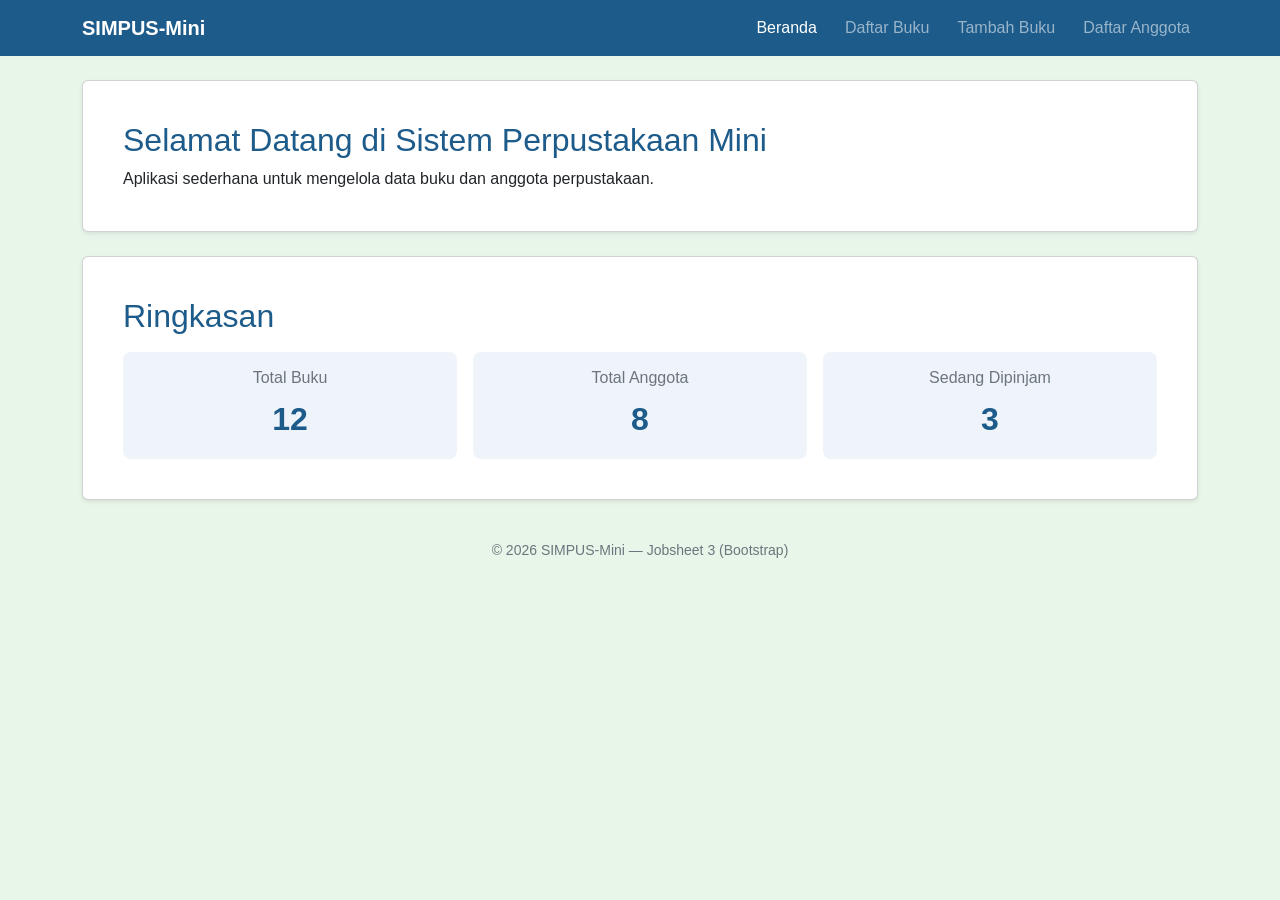
==== index.html @ a5a243c2 "Simpus Mini" ====
<!DOCTYPE html>
<html lang="id">
<head>
    <meta charset="UTF-8">
    <meta name="viewport" content="width=device-width, initial-scale=1">
    <title>SIMPUS-Mini | Beranda</title>
    <link href="https://cdn.jsdelivr.net/npm/bootstrap@5.3.3/dist/css/bootstrap.min.css" rel="stylesheet">
    <link rel="stylesheet" href="../assets/style.css">
</head>
<body>
    <header class="navbar navbar-expand-lg navbar-dark" style="background-color:#1d5b8a;">
        <div class="container">
            <a class="navbar-brand fw-semibold" href="index.html">SIMPUS-Mini</a>
            <button class="navbar-toggler" type="button" data-bs-toggle="collapse" data-bs-target="#navMenu" aria-controls="navMenu" aria-expanded="false" aria-label="Toggle navigation">
                <span class="navbar-toggler-icon"></span>
            </button>
            <nav class="collapse navbar-collapse" id="navMenu">
                <ul class="navbar-nav ms-auto">
                    <li class="nav-item"><a class="nav-link active" href="index.html">Beranda</a></li>
                    <li class="nav-item">
                        <a class="nav-link" href="list.html">Daftar Buku</a>
                    </li>
                    <li class="nav-item">
                        <a class="nav-link" href="tambah.html">Tambah Buku</a>
                    </li>
                    <li class="nav-item">
                        <a class="nav-link" href="../anggota/list.html">Daftar Anggota</a>
                    </li>
                </ul>
            </nav>
        </div>
    </header>

    <main class="container my-4">
        <section class="card shadow-sm mb-4">
            <div class="card-body">
                <h2 class="card-title" style="color:#1d5b8a;">Selamat Datang di Sistem Perpustakaan Mini</h2>
                <p class="card-text mb-0">Aplikasi sederhana untuk mengelola data buku dan anggota perpustakaan.</p>
            </div>
        </section>

        <section class="card shadow-sm mb-4">
            <div class="card-body">
                <h2 class="card-title mb-3" style="color:#1d5b8a;">Ringkasan</h2>
                <div class="row g-3 text-center">
                    <div class="col-12 col-md-4">
                        <div class="p-3 rounded-3" style="background-color:#eef4fa;">
                            <h3 class="h6 text-secondary">Total Buku</h3>
                            <p class="fs-2 fw-bold mb-0" style="color:#1d5b8a;">12</p>
                        </div>
                    </div>
                    <div class="col-12 col-md-4">
                        <div class="p-3 rounded-3" style="background-color:#eef4fa;">
                            <h3 class="h6 text-secondary">Total Anggota</h3>
                            <p class="fs-2 fw-bold mb-0" style="color:#1d5b8a;">8</p>
                        </div>
                    </div>
                    <div class="col-12 col-md-4">
                        <div class="p-3 rounded-3" style="background-color:#eef4fa;">
                            <h3 class="h6 text-secondary">Sedang Dipinjam</h3>
                            <p class="fs-2 fw-bold mb-0" style="color:#1d5b8a;">3</p>
                        </div>
                    </div>
                </div>
            </div>
        </section>
    </main>

    <footer class="text-center text-secondary py-3 small">
        <p class="mb-0">&copy; 2026 SIMPUS-Mini &mdash; Jobsheet 3 (Bootstrap)</p>
    </footer>

    <script src="https://cdn.jsdelivr.net/npm/bootstrap@5.3.3/dist/js/bootstrap.bundle.min.js"></script>
</body>
</html>
---- assets/style.css ----
* {
    box-sizing: border-box;
    margin: 0;
    padding: 0;
}

body {
    font-family: "Segoe UI", Arial, sans-serif;
    color: #2b2b2b;
    background-color: #e8f5e9;
    line-height: 1.5;
}

a {
    text-decoration: none;
    color: #0000FF;
}

a:hover {
    text-decoration: underline;
}

header {
    background-color: #0000FF;
    color: #fff;
    padding: 1rem 1.5rem;
    display: flex;
    align-items: center;
    justify-content: space-between;
    flex-wrap: wrap;
    position: relative;
}

header h1 {
    font-size: 1.4rem;
}

.nav-toggle {
    display: none;
}

.nav-toggle-label {
    display: block;
    font-size: 1.6rem;
    color: #fff;
    cursor: pointer;
}

header nav {
    display: none;
    width: 100%;
    order: 3;
    margin-top: 1rem;
}

.nav-toggle:checked ~ nav {
    display: block;
}

header nav ul {
    list-style: none;
    display: flex;
    flex-direction: column;
    gap: 0.75rem;
}

header nav a {
    color: #fff;
    font-weight: 500;
}

main {
    width: 100%;
    margin: 2rem auto;
    padding: 0 1.5rem;
}

section {
    background-color: #fff;
    border-radius: 8px;
    padding: 1.5rem;
    margin-bottom: 1.5rem;
    box-shadow: 0 1px 3px rgba(0, 0, 0, 0.08);
}

section h2 {
    margin-bottom: 1rem;
    color: #0000FF;
}

/* main section:nth-of-type(2) {
    display: grid;
    grid-template-columns: 1fr;
    gap: 1rem;
} */

main section:nth-of-type(2) article {
    background-color: #eaf1f8;
    border-radius: 8px;
    padding: 1.25rem;
    text-align: center;
}

main section:nth-of-type(2) article h3 {
    font-size: 0.95rem;
    color: #55677a;
    margin-bottom: 0.5rem;
}

main section:nth-of-type(2) article p {
    font-size: 1.8rem;
    font-weight: 700;
    color: #0000FF;
}

form p {
    margin-bottom: 1rem;
}

form label {
    display: block;
    margin-bottom: 0.35rem;
    font-weight: 500;
    color: #444;
}

form input, form select {
    width: 100%;
    max-width: 100%;
    padding: 0.55rem 0.7rem;
    border: 1px solid #cdd4da;
    border-radius: 4px;
    font-size: 1rem;
}

form button[type="submit"] {
    background-color: #0000FF;
    color: #fff;
    border: none;
    padding: 0.6rem 1.5rem;
    border-radius: 4px;
    font-size: 1rem;
    cursor: pointer;
}

form button[type="submit"]:hover {
    background-color: #164869;
}

table {
    width: 100%;
    border-collapse: collapse;
}

th, td {
    text-align: left;
    padding: 0.65rem 0.75rem;
    border-bottom: 1px solid #e2e6ea;
}

thead {
    background-color: #0000FF;
    color: #fff;
}

tbody tr:nth-child(even) {
    background-color: #f7f9fb;
}

tbody tr:hover {
    background-color: #eef4fa;
}

td button {
    padding: 0.35rem 0.7rem;
    margin-right: 0.35rem;
    border: none;
    border-radius: 4px;
    cursor: pointer;
    font-size: 0.85rem;
}

td button:first-of-type {
    background-color: #f0ad4e;
    color: #fff;
}

td button:nth-of-type(2) {
    background-color: #228B22;
    color: #fff;
}

td button:last-of-type {
    background-color: #d9534f;
    color: #fff;
}

.table-responsive,
.code-responsive {
    overflow-x: auto;
    width: 100%;
}

footer {
    text-align: center;
    padding: 1.25rem;
    color: #7a8794;
    font-size: 0.9rem;
}

@media (min-width: 481px) {
    /* main section:nth-of-type(2) {
        grid-template-columns: repeat(2, 1fr);
    } */

    form input, form select {
        max-width: 400px;
    }
}

@media (min-width: 900px) {
    main {
        max-width: 1000px;
    }

    .nav-toggle-label {
        display: none;
    }

    header nav {
        display: block;
        width: auto;
        order: unset;
        margin-top: 0;
    }

    header nav ul {
        flex-direction: row;
    }

    /* main section:nth-of-type(2) {
        grid-template-columns: repeat(4, 1fr);
    } */
}

@media (min-width: 1400px) {
    main {
        max-width: 1200px;
    }
}
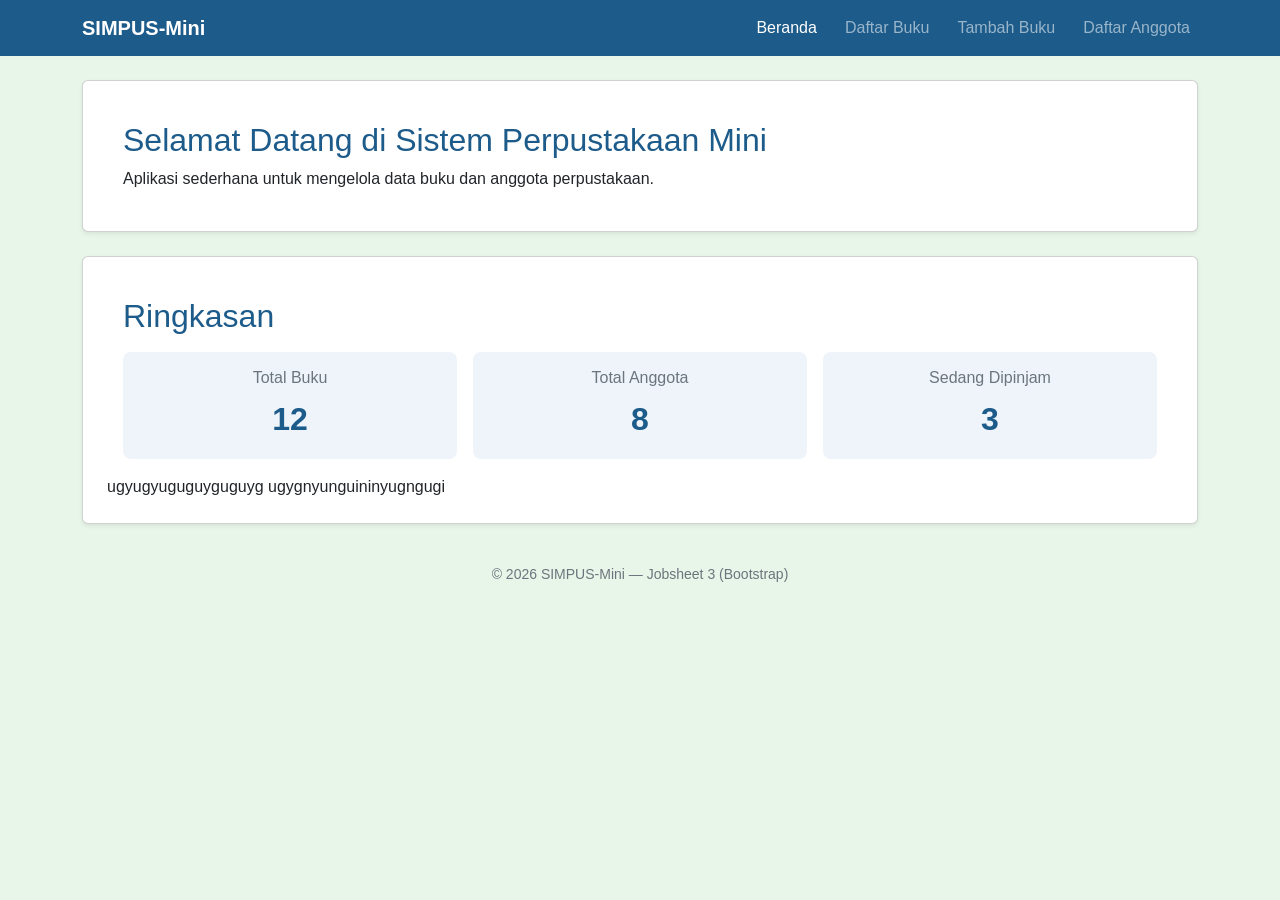
==== commit a3928a7a: "simpus mini js 3" ====
--- a/index.html
+++ b/index.html
@@ -63,6 +63,8 @@
                     </div>
                 </div>
             </div>
+
+            ugyugyuguguyguguyg ugygnyunguininyugngugi 
         </section>
     </main>
 
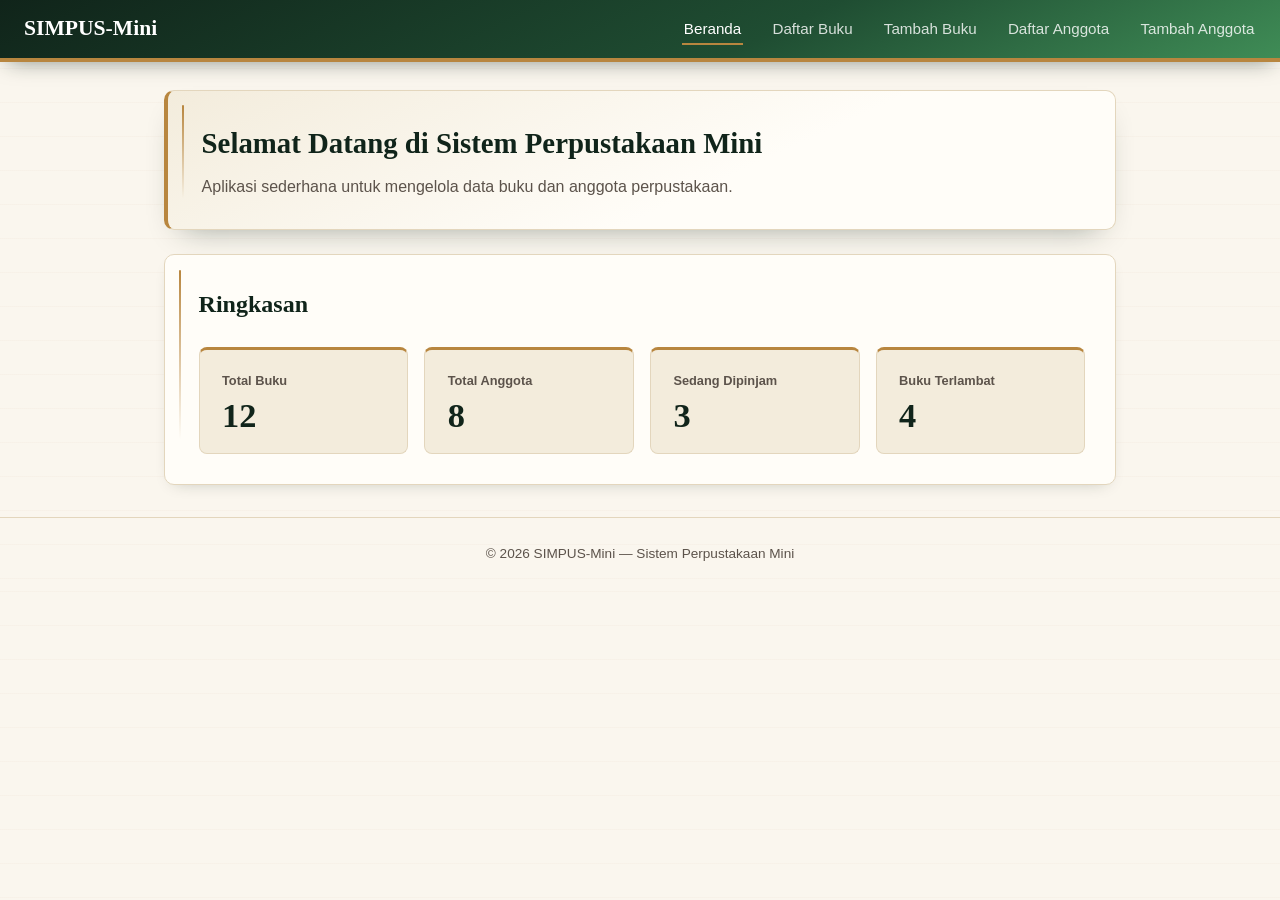
==== commit 4c6bf183: "Fix SIMPUS homepage styling" ====
--- a/index.html
+++ b/index.html
@@ -1,77 +1,41 @@
 <!DOCTYPE html>
 <html lang="id">
 <head>
-    <meta charset="UTF-8">
-    <meta name="viewport" content="width=device-width, initial-scale=1">
-    <title>SIMPUS-Mini | Beranda</title>
-    <link href="https://cdn.jsdelivr.net/npm/bootstrap@5.3.3/dist/css/bootstrap.min.css" rel="stylesheet">
-    <link rel="stylesheet" href="../assets/style.css">
+	<meta charset="UTF-8">
+	<meta name="viewport" content="width=device-width, initial-scale=1.0">
+	<title>SIMPUS-Mini | Beranda</title>
+	<link rel="stylesheet" href="assets/style.css">
 </head>
 <body>
-    <header class="navbar navbar-expand-lg navbar-dark" style="background-color:#1d5b8a;">
-        <div class="container">
-            <a class="navbar-brand fw-semibold" href="index.html">SIMPUS-Mini</a>
-            <button class="navbar-toggler" type="button" data-bs-toggle="collapse" data-bs-target="#navMenu" aria-controls="navMenu" aria-expanded="false" aria-label="Toggle navigation">
-                <span class="navbar-toggler-icon"></span>
-            </button>
-            <nav class="collapse navbar-collapse" id="navMenu">
-                <ul class="navbar-nav ms-auto">
-                    <li class="nav-item"><a class="nav-link active" href="index.html">Beranda</a></li>
-                    <li class="nav-item">
-                        <a class="nav-link" href="list.html">Daftar Buku</a>
-                    </li>
-                    <li class="nav-item">
-                        <a class="nav-link" href="tambah.html">Tambah Buku</a>
-                    </li>
-                    <li class="nav-item">
-                        <a class="nav-link" href="../anggota/list.html">Daftar Anggota</a>
-                    </li>
-                </ul>
-            </nav>
-        </div>
-    </header>
+	<header>
+		<a class="brand" href="index.html"><h1>SIMPUS-Mini</h1></a>
+		<input type="checkbox" id="nav-toggle" class="nav-toggle">
+		<label for="nav-toggle" class="nav-toggle-label"><span></span><span></span><span></span></label>
+		<nav>
+			<ul>
+				<li><a class="active" href="index.html">Beranda</a></li>
+				<li><a href="buku/list.html">Daftar Buku</a></li>
+				<li><a href="buku/tambah.html">Tambah Buku</a></li>
+				<li><a href="anggota/list.html">Daftar Anggota</a></li>
+				<li><a href="anggota/tambah.html">Tambah Anggota</a></li>
+			</ul>
+		</nav>
+	</header>
 
-    <main class="container my-4">
-        <section class="card shadow-sm mb-4">
-            <div class="card-body">
-                <h2 class="card-title" style="color:#1d5b8a;">Selamat Datang di Sistem Perpustakaan Mini</h2>
-                <p class="card-text mb-0">Aplikasi sederhana untuk mengelola data buku dan anggota perpustakaan.</p>
-            </div>
-        </section>
+	<main>
+		<section>
+			<h2>Selamat Datang di Sistem Perpustakaan Mini</h2>
+			<p class="page-description">Aplikasi sederhana untuk mengelola data buku dan anggota perpustakaan.</p>
+		</section>
+		<section>
+			<h2>Ringkasan</h2>
+			<article><h3>Total Buku</h3><p>12</p></article>
+			<article><h3>Total Anggota</h3><p>8</p></article>
+			<article><h3>Sedang Dipinjam</h3><p>3</p></article>
+			<article><h3>Buku Terlambat</h3><p>4</p></article>
+		</section>
+	</main>
 
-        <section class="card shadow-sm mb-4">
-            <div class="card-body">
-                <h2 class="card-title mb-3" style="color:#1d5b8a;">Ringkasan</h2>
-                <div class="row g-3 text-center">
-                    <div class="col-12 col-md-4">
-                        <div class="p-3 rounded-3" style="background-color:#eef4fa;">
-                            <h3 class="h6 text-secondary">Total Buku</h3>
-                            <p class="fs-2 fw-bold mb-0" style="color:#1d5b8a;">12</p>
-                        </div>
-                    </div>
-                    <div class="col-12 col-md-4">
-                        <div class="p-3 rounded-3" style="background-color:#eef4fa;">
-                            <h3 class="h6 text-secondary">Total Anggota</h3>
-                            <p class="fs-2 fw-bold mb-0" style="color:#1d5b8a;">8</p>
-                        </div>
-                    </div>
-                    <div class="col-12 col-md-4">
-                        <div class="p-3 rounded-3" style="background-color:#eef4fa;">
-                            <h3 class="h6 text-secondary">Sedang Dipinjam</h3>
-                            <p class="fs-2 fw-bold mb-0" style="color:#1d5b8a;">3</p>
-                        </div>
-                    </div>
-                </div>
-            </div>
-
-            ugyugyuguguyguguyg ugygnyunguininyugngugi 
-        </section>
-    </main>
-
-    <footer class="text-center text-secondary py-3 small">
-        <p class="mb-0">&copy; 2026 SIMPUS-Mini &mdash; Jobsheet 3 (Bootstrap)</p>
-    </footer>
-
-    <script src="https://cdn.jsdelivr.net/npm/bootstrap@5.3.3/dist/js/bootstrap.bundle.min.js"></script>
+	<footer><p>&copy; 2026 SIMPUS-Mini &mdash; Sistem Perpustakaan Mini</p></footer>
 </body>
-</html>+</html>
--- a/assets/style.css
+++ b/assets/style.css
@@ -1,250 +1,14 @@
-* {
-    box-sizing: border-box;
-    margin: 0;
-    padding: 0;
-}
+.page-content{padding-top:65px;padding-bottom:90px;min-height:650px}.page-title{display:flex;align-items:end;justify-content:space-between;margin-bottom:35px}.page-title h1,.form-shell h1{font:700 45px/1.05 'Space Grotesk',sans-serif;letter-spacing:-2px;margin:0}.filter-bar{display:flex;gap:22px;align-items:center;border-bottom:1px solid var(--line);padding-bottom:17px;margin-bottom:25px;color:var(--muted);font-size:13px}.filter-bar strong{color:var(--ink);margin-right:auto}.filter-active{color:var(--orange);font-weight:700;border-bottom:2px solid var(--orange);padding-bottom:18px;margin-bottom:-18px}.card-actions{display:flex;border-top:1px solid var(--line);padding:10px 18px;gap:9px}.card-actions button,.table-action{border:0;background:transparent;color:var(--muted);font:600 12px 'DM Sans',sans-serif;cursor:pointer}.card-actions .danger{color:#d45f56}.unavailable{color:#c26a31}.form-shell{background:#fff;border:1px solid var(--line);border-radius:12px;padding:38px 42px;max-width:720px;margin:0 auto}.form-intro{color:var(--muted);margin:10px 0 30px}.form-shell form{display:grid;gap:18px}.form-shell label{display:grid;gap:7px;color:var(--ink);font-size:13px;font-weight:700}.form-shell input,.form-shell select,.form-shell textarea{border:1px solid #dce1db;border-radius:6px;padding:12px 13px;font:400 14px 'DM Sans',sans-serif;color:var(--ink);background:#fff}.form-shell textarea{resize:vertical}.form-row{display:grid;grid-template-columns:1fr 1fr;gap:16px}.form-actions{display:flex;justify-content:flex-end;align-items:center;gap:24px;margin-top:10px}.table-shell{background:#fff;border:1px solid var(--line);border-radius:12px;overflow:hidden}.table-top{display:flex;justify-content:space-between;padding:20px 24px;border-bottom:1px solid var(--line)}.table-top strong{font:600 17px 'Space Grotesk',sans-serif}.table-top span{color:#438456;font-size:12px}.table-responsive{overflow-x:auto}table{width:100%;border-collapse:collapse;font-size:13px}th,td{text-align:left;padding:17px 24px;border-bottom:1px solid var(--line);white-space:nowrap}th{font-size:10px;letter-spacing:1px;text-transform:uppercase;color:var(--muted);font-weight:700}td strong,td small{display:block}td small{color:var(--muted);font-size:11px;margin-top:2px}.status{display:inline-block;border-radius:20px;padding:5px 10px;font-size:11px;font-weight:700}.status-green{background:#e1f0e2;color:#3e8050}.status-orange{background:#ffeadb;color:#bd6b35}.status-blue{background:#e1edf4;color:#437692}.table-action{color:var(--orange)}
+@media(max-width:760px){.page-content{padding-top:42px}.page-title{align-items:start;gap:25px;flex-direction:column}.page-title h1,.form-shell h1{font-size:37px}.filter-bar{gap:13px;overflow:auto}.filter-bar span{white-space:nowrap}.form-shell{padding:28px 20px}.form-row{grid-template-columns:1fr}.table-top,th,td{padding-left:16px;padding-right:16px}}
+@import url('https://fonts.googleapis.com/css2?family=DM+Sans:wght@400;500;600;700&family=Space+Grotesk:wght@500;600;700&display=swap');
+:root{--ink:#18252b;--muted:#6c7c80;--cream:#f6f5ef;--orange:#f2633d;--line:#e6e7df;--navy:#183b49}
+*{box-sizing:border-box}body{margin:0;color:var(--ink);background:var(--cream);font-family:'DM Sans',sans-serif;line-height:1.5}a{text-decoration:none;color:inherit}.container{width:min(1120px,calc(100% - 48px));margin:auto}.site-header{background:var(--cream);padding:23px 0;border-bottom:1px solid rgba(24,37,43,.08)}.nav-wrap,.footer-wrap{display:flex;align-items:center;justify-content:space-between}.brand{display:flex;align-items:center;gap:10px;font:700 20px 'Space Grotesk',sans-serif}.brand>span:last-child>span{color:var(--orange)}.brand-mark{display:grid;place-items:center;width:31px;height:31px;border-radius:9px;background:var(--orange);color:#fff;font-size:11px;letter-spacing:-.5px}.main-nav{display:flex;gap:31px;align-items:center;color:#637276;font-size:14px;font-weight:600}.main-nav a{padding:8px 0}.main-nav a.active,.main-nav a:hover{color:var(--ink)}.nav-cta{border:1px solid #cdd4ce;border-radius:7px;padding:10px 14px!important;color:var(--ink)!important}.nav-cta span,.button span,.text-link span{font-size:18px;margin-left:9px}.hero{display:grid;grid-template-columns:1fr 1fr;gap:60px;min-height:510px;align-items:center;padding-top:45px}.eyebrow{margin:0 0 13px;color:var(--orange);font-size:11px;font-weight:700;letter-spacing:2px}.hero h1{font:700 clamp(44px,6vw,72px)/1.04 'Space Grotesk',sans-serif;letter-spacing:-3px;margin:0 0 24px}.hero h1 em{color:var(--orange);font-style:normal}.hero-text{max-width:440px;color:var(--muted);font-size:16px}.hero-actions{display:flex;align-items:center;gap:26px;margin:30px 0}.button{display:inline-flex;align-items:center;border-radius:7px;padding:14px 19px;font-weight:700;font-size:14px}.button-primary{background:var(--orange);color:#fff;box-shadow:0 10px 20px rgba(242,99,61,.2)}.text-link{font-size:14px;font-weight:700}.text-link span{color:var(--orange)}.trust-row{display:flex;gap:9px;align-items:center;color:var(--muted);font-size:12px}.stars{color:#f6a31c;letter-spacing:2px}.hero-visual{height:415px;border-radius:18px;background-image:linear-gradient(145deg,rgba(25,59,73,.02),rgba(24,59,73,.5)),url('https://images.unsplash.com/photo-1558981806-ec527fa84c39?auto=format&fit=crop&w=1000&q=85');background-size:cover;background-position:center;position:relative;overflow:hidden}.hero-visual:after{content:'';position:absolute;inset:0;background:linear-gradient(20deg,rgba(24,59,73,.35),transparent 55%)}.hero-badge{position:absolute;z-index:1;right:22px;top:22px;background:#fff;padding:13px 16px;border-radius:9px;box-shadow:0 8px 20px #183b4925;font-size:11px}.hero-badge strong,.hero-badge b,.hero-badge small{display:block}.hero-badge strong{color:var(--muted);font-weight:500}.hero-badge b{font:700 23px 'Space Grotesk',sans-serif}.hero-badge small{color:var(--muted)}.stats{display:grid;grid-template-columns:repeat(4,1fr);gap:15px;padding:24px 0 70px}.stats>div{display:flex;gap:13px;align-items:center;border-top:1px solid var(--line);padding-top:18px}.stat-icon{width:35px;height:35px;border-radius:50%;display:grid;place-items:center;font-weight:700}.orange{background:#ffddce;color:var(--orange)}.green{background:#d7ead8;color:#438456}.blue{background:#d7e4ed;color:#387494}.violet{background:#e4dded;color:#765c93}.stats p{margin:0}.stats strong{display:block;font:700 17px 'Space Grotesk',sans-serif}.stats small{color:var(--muted);font-size:11px}.section{padding-bottom:90px}.section-heading{display:flex;justify-content:space-between;align-items:end;margin-bottom:25px}.section-heading h2,.booking-banner h2{font:700 34px/1.1 'Space Grotesk',sans-serif;letter-spacing:-1.5px;margin:0}.motor-grid{display:grid;grid-template-columns:repeat(3,1fr);gap:18px}.motor-card{background:#fff;border:1px solid var(--line);border-radius:10px;overflow:hidden}.motor-image{height:190px;position:relative;display:grid;place-items:center}.scooter-one{background:#f9e0d5}.scooter-two{background:#dbe8ef}.scooter-three{background:#e0eddf}.motor-emoji{font-size:76px;filter:grayscale(.2);transform:rotate(-8deg)}.availability{position:absolute;top:13px;left:13px;background:#fff;color:#438456;border-radius:20px;padding:5px 9px;font-size:10px;font-weight:700}.motor-info{display:flex;justify-content:space-between;padding:17px 18px}.motor-info h3{font:600 17px 'Space Grotesk',sans-serif;margin:0 0 3px}.motor-info p{font-size:11px;color:var(--muted);margin:0}.motor-info>strong{font:700 15px 'Space Grotesk',sans-serif}.motor-info small{display:block;font:400 10px 'DM Sans',sans-serif;color:var(--muted);text-align:right}.booking-banner{background:var(--navy);color:#fff;border-radius:12px;margin-bottom:65px;padding:42px 50px;display:flex;align-items:center;justify-content:space-between}.booking-banner .eyebrow{color:#ff9275}.button-light{background:#fff;color:var(--navy)}footer{border-top:1px solid var(--line);padding:25px 0;color:var(--muted);font-size:11px}.footer-wrap p{margin:0}@media(max-width:760px){.container{width:min(100% - 32px,560px)}.main-nav{gap:13px;font-size:11px}.main-nav a:nth-child(2),.main-nav a:nth-child(3){display:none}.hero{display:block;padding-top:45px}.hero h1{font-size:52px}.hero-visual{height:280px;margin-top:35px}.stats{grid-template-columns:repeat(2,1fr);padding-bottom:55px}.motor-grid{grid-template-columns:1fr}.section-heading{align-items:start;gap:15px;flex-direction:column}.booking-banner{padding:30px 25px;display:block}.booking-banner h2{font-size:28px;margin-bottom:25px}.footer-wrap{gap:20px;align-items:start;flex-direction:column}.footer-wrap p{font-size:10px}}
+@import url('https://fonts.googleapis.com/css2?family=Fraunces:opsz,wght@9..144,400;9..144,600;9..144,700&family=Inter:wght@400;500;600;700&display=swap');
 
-body {
-    font-family: "Segoe UI", Arial, sans-serif;
-    color: #2b2b2b;
-    background-color: #e8f5e9;
-    line-height: 1.5;
-}
-
-a {
-    text-decoration: none;
-    color: #0000FF;
-}
-
-a:hover {
-    text-decoration: underline;
-}
-
-header {
-    background-color: #0000FF;
-    color: #fff;
-    padding: 1rem 1.5rem;
-    display: flex;
-    align-items: center;
-    justify-content: space-between;
-    flex-wrap: wrap;
-    position: relative;
-}
-
-header h1 {
-    font-size: 1.4rem;
-}
-
-.nav-toggle {
-    display: none;
-}
-
-.nav-toggle-label {
-    display: block;
-    font-size: 1.6rem;
-    color: #fff;
-    cursor: pointer;
-}
-
-header nav {
-    display: none;
-    width: 100%;
-    order: 3;
-    margin-top: 1rem;
-}
-
-.nav-toggle:checked ~ nav {
-    display: block;
-}
-
-header nav ul {
-    list-style: none;
-    display: flex;
-    flex-direction: column;
-    gap: 0.75rem;
-}
-
-header nav a {
-    color: #fff;
-    font-weight: 500;
-}
-
-main {
-    width: 100%;
-    margin: 2rem auto;
-    padding: 0 1.5rem;
-}
-
-section {
-    background-color: #fff;
-    border-radius: 8px;
-    padding: 1.5rem;
-    margin-bottom: 1.5rem;
-    box-shadow: 0 1px 3px rgba(0, 0, 0, 0.08);
-}
-
-section h2 {
-    margin-bottom: 1rem;
-    color: #0000FF;
-}
-
-/* main section:nth-of-type(2) {
-    display: grid;
-    grid-template-columns: 1fr;
-    gap: 1rem;
-} */
-
-main section:nth-of-type(2) article {
-    background-color: #eaf1f8;
-    border-radius: 8px;
-    padding: 1.25rem;
-    text-align: center;
-}
-
-main section:nth-of-type(2) article h3 {
-    font-size: 0.95rem;
-    color: #55677a;
-    margin-bottom: 0.5rem;
-}
-
-main section:nth-of-type(2) article p {
-    font-size: 1.8rem;
-    font-weight: 700;
-    color: #0000FF;
-}
-
-form p {
-    margin-bottom: 1rem;
-}
-
-form label {
-    display: block;
-    margin-bottom: 0.35rem;
-    font-weight: 500;
-    color: #444;
-}
-
-form input, form select {
-    width: 100%;
-    max-width: 100%;
-    padding: 0.55rem 0.7rem;
-    border: 1px solid #cdd4da;
-    border-radius: 4px;
-    font-size: 1rem;
-}
-
-form button[type="submit"] {
-    background-color: #0000FF;
-    color: #fff;
-    border: none;
-    padding: 0.6rem 1.5rem;
-    border-radius: 4px;
-    font-size: 1rem;
-    cursor: pointer;
-}
-
-form button[type="submit"]:hover {
-    background-color: #164869;
-}
-
-table {
-    width: 100%;
-    border-collapse: collapse;
-}
-
-th, td {
-    text-align: left;
-    padding: 0.65rem 0.75rem;
-    border-bottom: 1px solid #e2e6ea;
-}
-
-thead {
-    background-color: #0000FF;
-    color: #fff;
-}
-
-tbody tr:nth-child(even) {
-    background-color: #f7f9fb;
-}
-
-tbody tr:hover {
-    background-color: #eef4fa;
-}
-
-td button {
-    padding: 0.35rem 0.7rem;
-    margin-right: 0.35rem;
-    border: none;
-    border-radius: 4px;
-    cursor: pointer;
-    font-size: 0.85rem;
-}
-
-td button:first-of-type {
-    background-color: #f0ad4e;
-    color: #fff;
-}
-
-td button:nth-of-type(2) {
-    background-color: #228B22;
-    color: #fff;
-}
-
-td button:last-of-type {
-    background-color: #d9534f;
-    color: #fff;
-}
-
-.table-responsive,
-.code-responsive {
-    overflow-x: auto;
-    width: 100%;
-}
-
-footer {
-    text-align: center;
-    padding: 1.25rem;
-    color: #7a8794;
-    font-size: 0.9rem;
-}
-
-@media (min-width: 481px) {
-    /* main section:nth-of-type(2) {
-        grid-template-columns: repeat(2, 1fr);
-    } */
-
-    form input, form select {
-        max-width: 400px;
-    }
-}
-
-@media (min-width: 900px) {
-    main {
-        max-width: 1000px;
-    }
-
-    .nav-toggle-label {
-        display: none;
-    }
-
-    header nav {
-        display: block;
-        width: auto;
-        order: unset;
-        margin-top: 0;
-    }
-
-    header nav ul {
-        flex-direction: row;
-    }
-
-    /* main section:nth-of-type(2) {
-        grid-template-columns: repeat(4, 1fr);
-    } */
-}
-
-@media (min-width: 1400px) {
-    main {
-        max-width: 1200px;
-    }
-}+:root{--forest-950:#10241a;--forest-800:#1f4d32;--forest-600:#3f8c56;--gold-500:#b8863f;--gold-100:#f1e4c8;--cream-50:#faf6ee;--cream-100:#f3ecdc;--paper:#fffdf8;--ink-900:#241f1c;--ink-600:#5c534b;--line:#e3d6bd;--shadow:0 14px 30px -18px rgba(16,36,26,.45)}
+*{box-sizing:border-box;margin:0;padding:0}html{scroll-behavior:smooth}body{font-family:Inter,"Segoe UI",Arial,sans-serif;color:var(--ink-900);background:var(--cream-50);background-image:repeating-linear-gradient(180deg,rgba(184,134,63,.035) 0,rgba(184,134,63,.035) 1px,transparent 1px,transparent 34px);line-height:1.6}h1,h2,h3{font-family:Fraunces,Georgia,serif;color:var(--forest-950)}a{color:inherit;text-decoration:none}a:hover{text-decoration:underline;text-decoration-color:var(--gold-500)}
+header{background:linear-gradient(155deg,var(--forest-950),var(--forest-800) 60%,var(--forest-600));color:#fff;padding:1rem 1.5rem;display:flex;align-items:center;justify-content:space-between;position:relative;box-shadow:0 4px 0 var(--gold-500),0 10px 22px -8px rgba(16,36,26,.55)}.brand{color:#fff}.brand h1{font-size:1.35rem;font-weight:600;color:#fff}.nav-toggle{position:absolute;opacity:0;pointer-events:none}.nav-toggle-label{display:none}.nav-toggle-label span{display:block;width:20px;height:2px;background:#fff;margin:4px}.nav-toggle:checked~nav{max-height:320px}header nav ul{list-style:none;display:flex;gap:1.75rem}header nav a{color:rgba(255,255,255,.82);font-weight:500;font-size:.95rem;padding:.35rem .1rem;border-bottom:2px solid transparent}header nav a:hover,header nav a.active{color:#fff;text-decoration:none}header nav a.active{border-bottom-color:var(--gold-500)}
+main{max-width:1000px;margin:2rem auto;padding:0 1.5rem}section{position:relative;background:var(--paper);border:1px solid var(--line);border-radius:10px;padding:1.85rem 1.85rem 1.85rem 2.1rem;margin-bottom:1.5rem;box-shadow:0 6px 16px -10px rgba(16,36,26,.3)}section:before{content:"";position:absolute;left:.85rem;top:.9rem;bottom:.9rem;width:2px;background:linear-gradient(180deg,var(--gold-500),transparent 85%);border-radius:2px}section h2{margin-bottom:.5rem;font-size:1.5rem;font-weight:600}main section:first-of-type{background:linear-gradient(155deg,var(--cream-100),var(--paper) 60%);border-left:4px solid var(--gold-500);box-shadow:var(--shadow)}main section:first-of-type h2{font-size:1.8rem}main section:first-of-type p{color:var(--ink-600);max-width:60ch}
+main section:nth-of-type(2){display:grid;grid-template-columns:repeat(auto-fit,minmax(190px,1fr));gap:1rem}main section:nth-of-type(2) h2{grid-column:1/-1}main section:nth-of-type(2) article{background:var(--cream-100);border:1px solid var(--line);border-top:3px solid var(--gold-500);border-radius:8px;padding:1.3rem 1.4rem;transition:transform .18s ease,box-shadow .18s ease}main section:nth-of-type(2) article:hover{transform:translateY(-2px);box-shadow:var(--shadow)}main section:nth-of-type(2) article h3{font-family:Inter,sans-serif;font-size:.8rem;font-weight:600;color:var(--ink-600);margin-bottom:.4rem}main section:nth-of-type(2) article p{font-family:Fraunces,Georgia,serif;font-size:2.15rem;font-weight:700;color:var(--forest-950);line-height:1}
+footer{text-align:center;padding:1.6rem;color:var(--ink-600);font-size:.85rem;border-top:1px solid var(--line);margin-top:1rem}
+@media(max-width:799px){.nav-toggle-label{display:block;cursor:pointer}header nav{position:absolute;top:100%;left:0;right:0;background:var(--forest-950);max-height:0;overflow:hidden;transition:max-height .28s ease;z-index:20}header nav ul{display:flex;flex-direction:column;gap:0;padding:.25rem 0}header nav a{display:block;padding:.85rem 1.5rem;border-bottom:1px solid rgba(255,255,255,.08);border-left:3px solid transparent}header nav a.active{border-left-color:var(--gold-500);background:rgba(255,255,255,.06)}main{margin:1.25rem auto;padding:0 1rem}section{padding:1.5rem 1.25rem 1.5rem 1.65rem}main section:first-of-type h2{font-size:1.5rem}}
